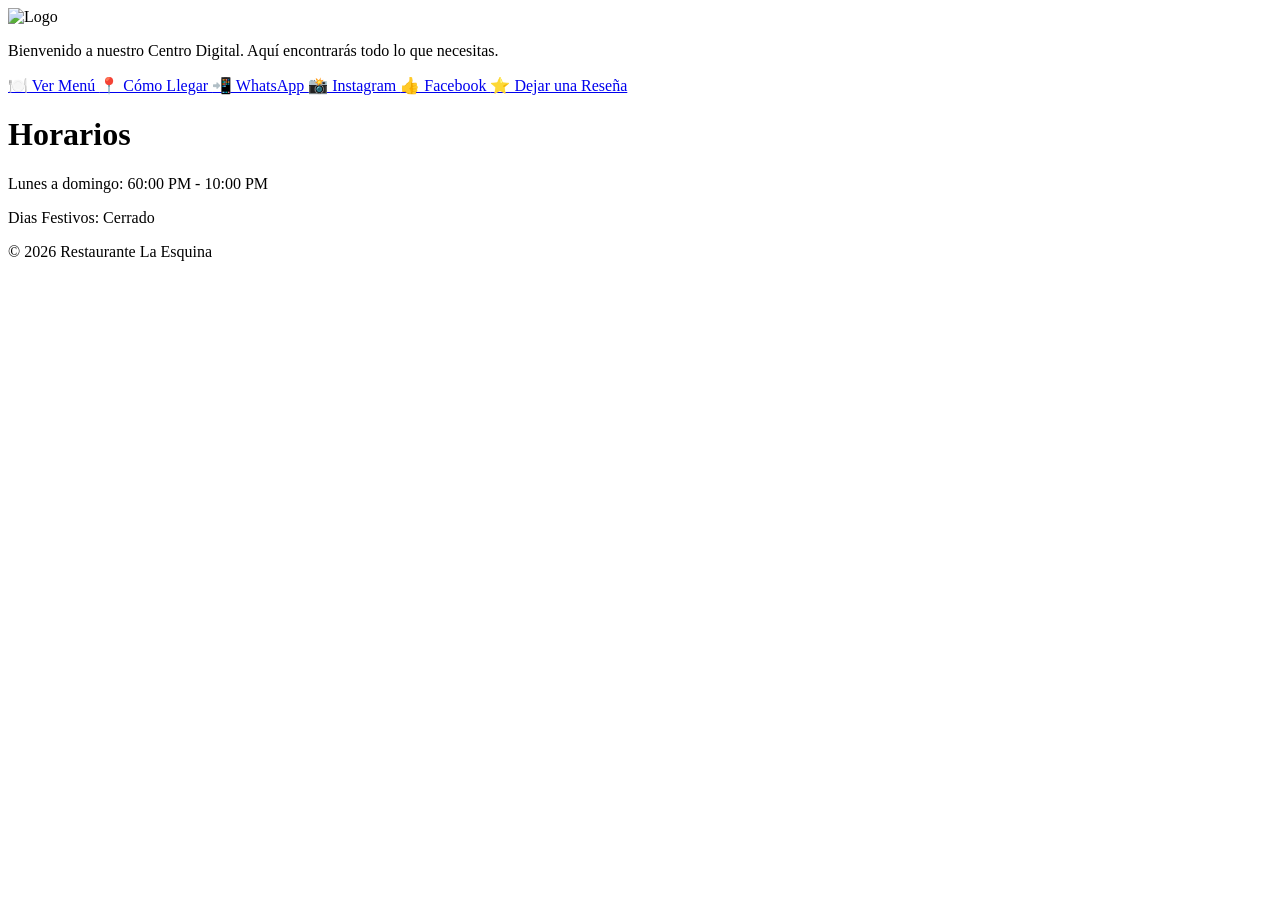
==== index.html @ 9d06bcfe "Crear index.html" ====
<!DOCTYPE html>
<html lang="es">
<head>
    <meta name="viewport" content="width=device-width, initial-scale=1.0">
    <meta charset="UTF-8">
    <meta name="viewport" content="width=device-width, initial-scale=1.0">
    <title>La Esquina | Centro Digital</title>
    <link rel="stylesheet" href="style.css">
</head>
<body class="caja">

    <header class="header">

    </header>

<div class="container">

    <img src="/img/ChatGPT Image 26 jun 2026, 07_17_12 p.m.png" class="logo" alt="Logo">

    <p class="descripcion">
        Bienvenido a nuestro Centro Digital.
        Aquí encontrarás todo lo que necesitas.
    </p>

    <div class="botones">

        <a href="http://127.0.0.1:3000/menu.html?vscode-livepreview=true" class="boton menu">
            🍽️ Ver Menú
        </a>

        <a href="https://www.google.com/maps/@4.636672,-74.186752,14z?entry=ttu&g_ep=EgoyMDI2MDYyNC4wIKXMDSoASAFQAw%3D%3D" class="boton ubicacion">
            📍 Cómo Llegar
        </a>

         <a href="https://wa.me/573106398813" class="boton whatsapp">
            📲 WhatsApp
        </a>

        <a href="https://www.instagram.com/" class="boton instagram">
            📸 Instagram
        </a>

        <a href="https://www.facebook.com/" class="boton facebook">
            👍 Facebook
        </a>
              <a href="http://127.0.0.1:3000/rese%C3%B1as.html?vscode-livepreview=true" class="boton reseñas">
            ⭐ Dejar una Reseña
        </a>
            <h1 class="horario"> Horarios</h1>
            <p class="parrafo">Lunes a domingo: 60:00 PM - 10:00 PM</p>
            <p class="parrafo">Dias Festivos: Cerrado</p>
        </div>

    <footer class="footer">

        © 2026 Restaurante La Esquina

    </footer>
</div>

</body>
</html>
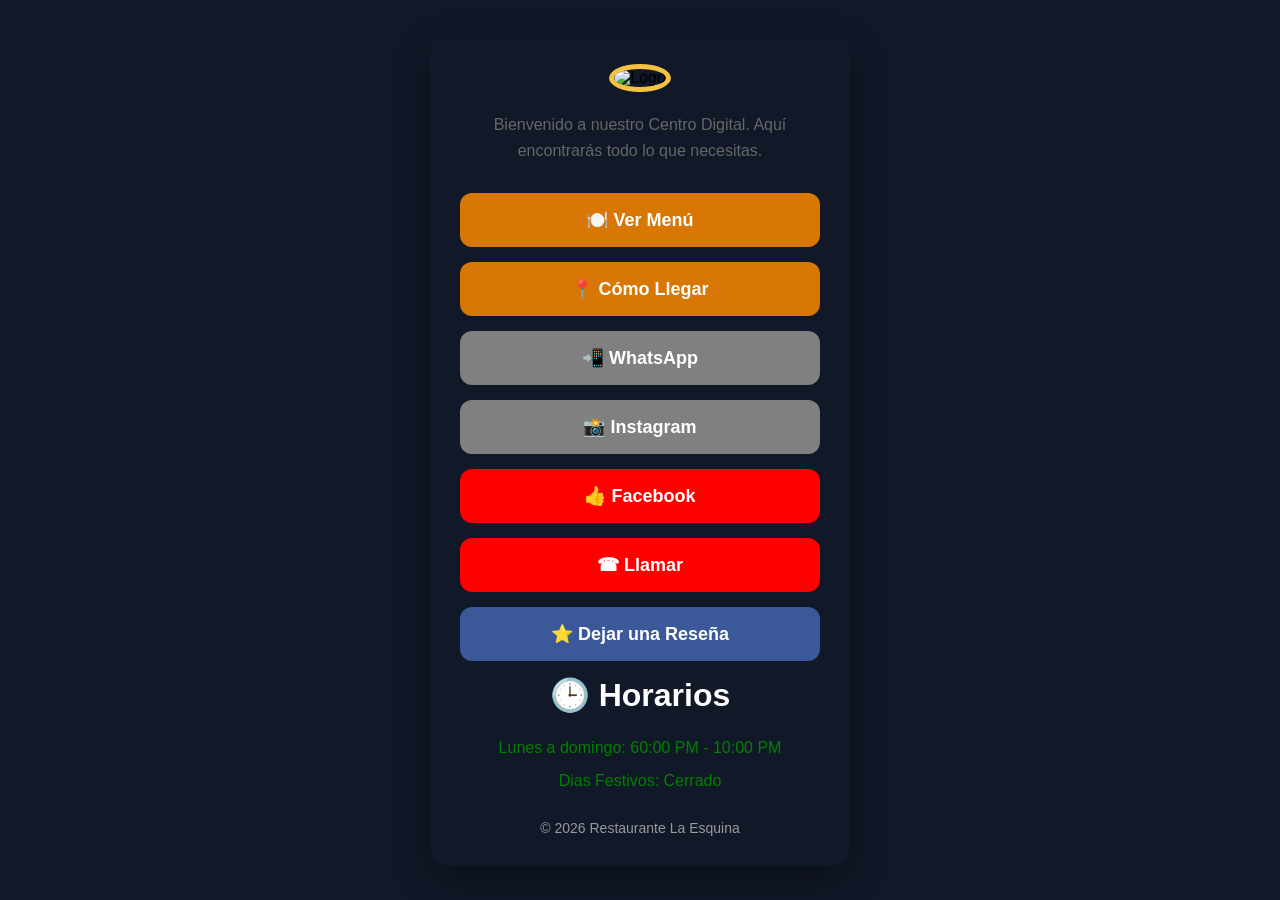
==== commit 45773055: "Add files via upload" ====
--- a/index.html
+++ b/index.html
@@ -1,62 +1,62 @@
-<!DOCTYPE html>
-<html lang="es">
-<head>
-    <meta name="viewport" content="width=device-width, initial-scale=1.0">
-    <meta charset="UTF-8">
-    <meta name="viewport" content="width=device-width, initial-scale=1.0">
-    <title>La Esquina | Centro Digital</title>
-    <link rel="stylesheet" href="style.css">
-</head>
-<body class="caja">
-
-    <header class="header">
-
-    </header>
-
-<div class="container">
-
-    <img src="/img/ChatGPT Image 26 jun 2026, 07_17_12 p.m.png" class="logo" alt="Logo">
-
-    <p class="descripcion">
-        Bienvenido a nuestro Centro Digital.
-        Aquí encontrarás todo lo que necesitas.
-    </p>
-
-    <div class="botones">
-
-        <a href="http://127.0.0.1:3000/menu.html?vscode-livepreview=true" class="boton menu">
-            🍽️ Ver Menú
-        </a>
-
-        <a href="https://www.google.com/maps/@4.636672,-74.186752,14z?entry=ttu&g_ep=EgoyMDI2MDYyNC4wIKXMDSoASAFQAw%3D%3D" class="boton ubicacion">
-            📍 Cómo Llegar
-        </a>
-
-         <a href="https://wa.me/573106398813" class="boton whatsapp">
-            📲 WhatsApp
-        </a>
-
-        <a href="https://www.instagram.com/" class="boton instagram">
-            📸 Instagram
-        </a>
-
-        <a href="https://www.facebook.com/" class="boton facebook">
-            👍 Facebook
-        </a>
-              <a href="http://127.0.0.1:3000/rese%C3%B1as.html?vscode-livepreview=true" class="boton reseñas">
-            ⭐ Dejar una Reseña
-        </a>
-            <h1 class="horario"> Horarios</h1>
-            <p class="parrafo">Lunes a domingo: 60:00 PM - 10:00 PM</p>
-            <p class="parrafo">Dias Festivos: Cerrado</p>
-        </div>
-
-    <footer class="footer">
-
-        © 2026 Restaurante La Esquina
-
-    </footer>
-</div>
-
-</body>
-</html>
+<!DOCTYPE html>
+<html lang="es">
+<head>
+    <meta charset="UTF-8">
+    <meta name="viewport" content="width=device-width, initial-scale=1.0">
+    <title>La Esquina | Centro Digital</title>
+    <link rel="stylesheet" href="style.css">
+</head>
+<body>
+
+<div class="container">
+
+    <img src="/img/ChatGPT Image 26 jun 2026, 07_17_12 p.m.png" class="logo" alt="Logo">
+
+    <p class="descripcion">
+        Bienvenido a nuestro Centro Digital.
+        Aquí encontrarás todo lo que necesitas.
+    </p>
+
+    <div class="botones">
+
+        <a href="https://drive.google.com/file/d/19c3nMlGACD7Gf_2vcTtE-akVe8n3_e_5/view?usp=sharing" class="boton menu">
+            🍽️ Ver Menú
+        </a>
+
+        <a href="#" class="boton ubicacion">
+            📍 Cómo Llegar
+        </a>
+
+         <a href="https://wa.me/573106398813" class="boton whatsapp">
+            📲 WhatsApp
+        </a>
+
+        <a href="#" class="boton instagram">
+            📸 Instagram
+        </a>
+
+        <a href="#" class="boton facebook">
+            👍 Facebook
+        </a>
+
+                <a href="#" class="boton llamar">
+            ☎ Llamar
+        </a>
+
+                <a href="#" class="boton resenas">
+            ⭐ Dejar una Reseña
+        </a>
+            <h1 class="horario">🕒 Horarios</h1>
+            <p class="parrafo">Lunes a domingo: 60:00 PM - 10:00 PM</p>
+            <p class="parrafo">Dias Festivos: Cerrado</p>
+        </div>
+
+    <footer>
+
+        © 2026 Restaurante La Esquina
+
+    </footer>
+</div>
+
+</body>
+</html>
--- a/style.css
+++ b/style.css
@@ -0,0 +1,169 @@
+*{
+    margin:0;
+    padding:0;
+    box-sizing:border-box;
+    font-family:Arial, Helvetica, sans-serif;
+}
+
+body{
+
+    background:#111827;
+
+    display:flex;
+
+    justify-content:center;
+
+    align-items:center;
+
+    min-height:100vh;
+
+    padding:30px;
+
+}
+
+.container{
+
+    width:100%;
+
+    max-width:420px;
+
+    border-radius:20px;
+
+    padding:30px;
+
+    box-shadow:0 15px 35px rgba(0,0,0,.35);
+
+    text-align:center;
+
+}
+
+.logo{
+
+    width:120px;
+
+    height:120px;
+
+    border-radius:50%;
+
+    object-fit:cover;
+
+    margin-bottom:20px;
+
+    border:5px solid #f5c242;
+
+}
+
+h1{
+
+    color:#222;
+
+    margin-bottom:10px;
+
+}
+
+.descripcion{
+
+    color:#666;
+
+    margin-bottom:30px;
+
+    line-height:1.6;
+
+}
+
+.botones{
+
+    display:flex;
+
+    flex-direction:column;
+
+    gap:15px;
+
+}
+
+.boton{
+
+    text-decoration:none;
+
+    color:white;
+
+    padding:16px;
+
+    border-radius:12px;
+
+    font-size:18px;
+
+    font-weight:bold;
+
+    transition:.3s;
+
+}
+
+.boton:hover{
+
+    transform:translateY(-4px);
+
+    box-shadow:0 8px 20px rgba(0,0,0,.25);
+
+}
+
+.menu{
+
+    background:#d97706;
+
+}
+
+.whatsapp{
+
+    background:gray;
+
+}
+
+.ubicacion{
+
+    background:#d97706;
+
+}
+
+.resenas{
+
+    background: #3b5998;
+
+}
+
+.instagram{
+
+    background:gray;
+
+}
+
+.facebook{
+
+    background:red;
+
+}
+
+.llamar{
+
+    background:red;
+
+}
+
+footer{
+
+    margin-top:30px;
+
+    color:#999;
+
+    font-size:14px;
+
+}
+
+.horario{
+
+    color: white;
+}
+
+.parrafo{
+    color: green;
+}
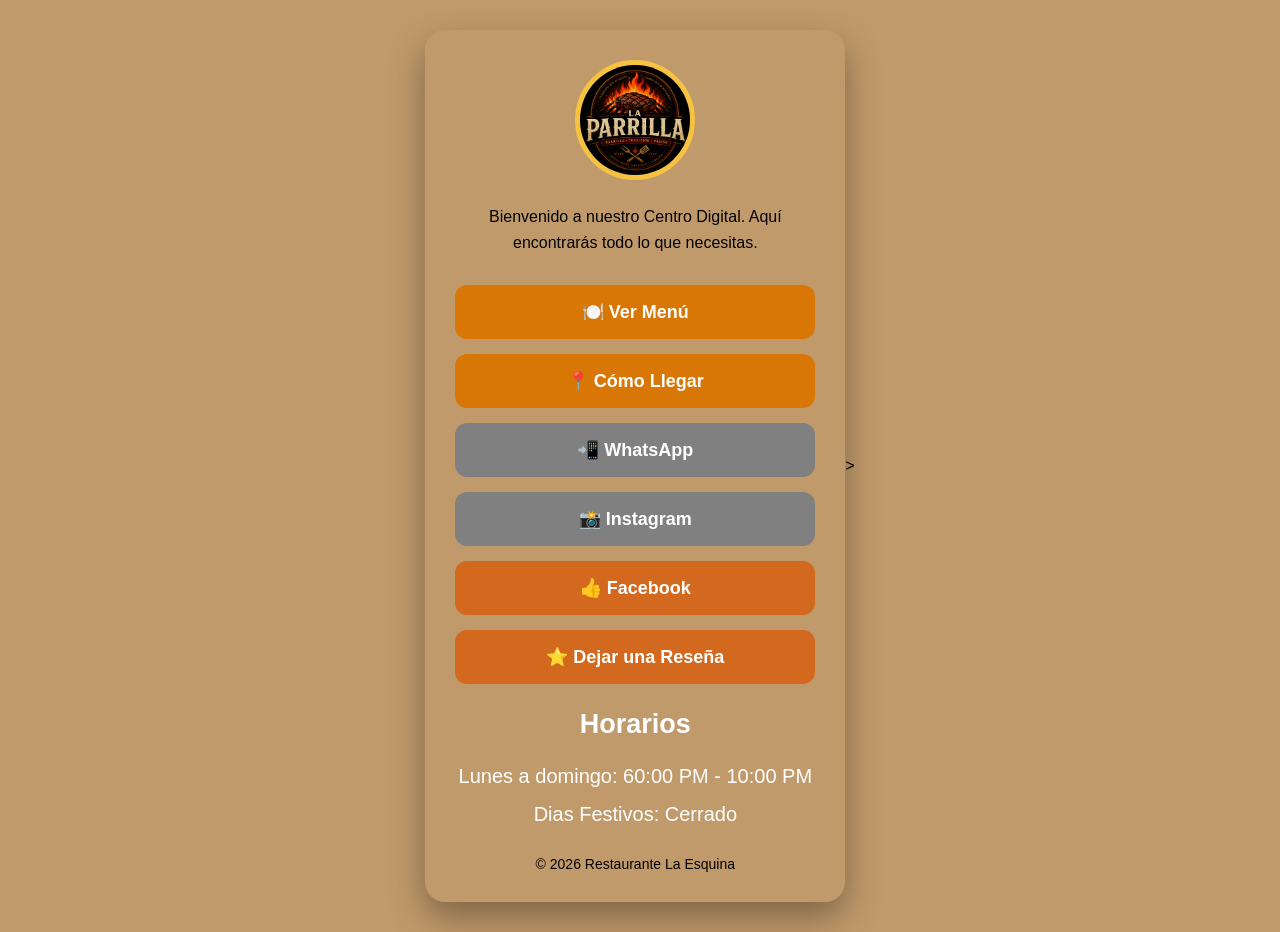
==== commit 77c6cd79: "Add files via upload" ====
--- a/index.html
+++ b/index.html
@@ -1,12 +1,17 @@
 <!DOCTYPE html>
 <html lang="es">
 <head>
+    <meta name="viewport" content="width=device-width, initial-scale=1.0">
     <meta charset="UTF-8">
     <meta name="viewport" content="width=device-width, initial-scale=1.0">
     <title>La Esquina | Centro Digital</title>
     <link rel="stylesheet" href="style.css">
 </head>
-<body>
+<body class="caja">
+
+    <header class="header">
+
+    </header>
 
 <div class="container">
 
@@ -19,11 +24,11 @@
 
     <div class="botones">
 
-        <a href="https://drive.google.com/file/d/19c3nMlGACD7Gf_2vcTtE-akVe8n3_e_5/view?usp=sharing" class="boton menu">
+        <a href="http://127.0.0.1:3000/menu.html?vscode-livepreview=true" class="boton menu">
             🍽️ Ver Menú
         </a>
 
-        <a href="#" class="boton ubicacion">
+        <a href="https://www.google.com/maps/@4.636672,-74.186752,14z?entry=ttu&g_ep=EgoyMDI2MDYyNC4wIKXMDSoASAFQAw%3D%3D" class="boton ubicacion">
             📍 Cómo Llegar
         </a>
 
@@ -31,27 +36,22 @@
             📲 WhatsApp
         </a>
 
-        <a href="#" class="boton instagram">
+        <a href="https://www.instagram.com/" class="boton instagram">
             📸 Instagram
         </a>
 
-        <a href="#" class="boton facebook">
+        <a href="https://www.facebook.com/" class="boton facebook">
             👍 Facebook
         </a>
-
-                <a href="#" class="boton llamar">
-            ☎ Llamar
-        </a>
-
-                <a href="#" class="boton resenas">
+              <a href="http://127.0.0.1:3000/rese%C3%B1as.html?vscode-livepreview=true" class="boton reseñas">
             ⭐ Dejar una Reseña
         </a>
-            <h1 class="horario">🕒 Horarios</h1>
+            <h1 class="horario"> Horarios</h1>
             <p class="parrafo">Lunes a domingo: 60:00 PM - 10:00 PM</p>
             <p class="parrafo">Dias Festivos: Cerrado</p>
         </div>
 
-    <footer>
+    <footer class="footer">
 
         © 2026 Restaurante La Esquina
 
@@ -59,4 +59,4 @@
 </div>
 
 </body>
-</html>+</html>>
--- a/style.css
+++ b/style.css
@@ -4,10 +4,15 @@
     box-sizing:border-box;
     font-family:Arial, Helvetica, sans-serif;
 }
+.caja{
+    width: 100%;
+    max-width: 600px;
+    margin: 0 auto;
+}
 
 body{
 
-    background:#111827;
+    background:#C19A6B;
 
     display:flex;
 
@@ -63,7 +68,7 @@
 
 .descripcion{
 
-    color:#666;
+    color:black;
 
     margin-bottom:30px;
 
@@ -139,13 +144,7 @@
 
 .facebook{
 
-    background:red;
-
-}
-
-.llamar{
-
-    background:red;
+    background: chocolate;
 
 }
 
@@ -160,10 +159,20 @@
 }
 
 .horario{
-
+    margin-top: 10px;
     color: white;
+    font-size: 27px;
 }
 
 .parrafo{
-    color: green;
+    color: white;
+    font-size: 20px;
 }
+
+.footer{
+    color: black;
+}
+
+.boton.reseñas{
+    background: chocolate;
+}
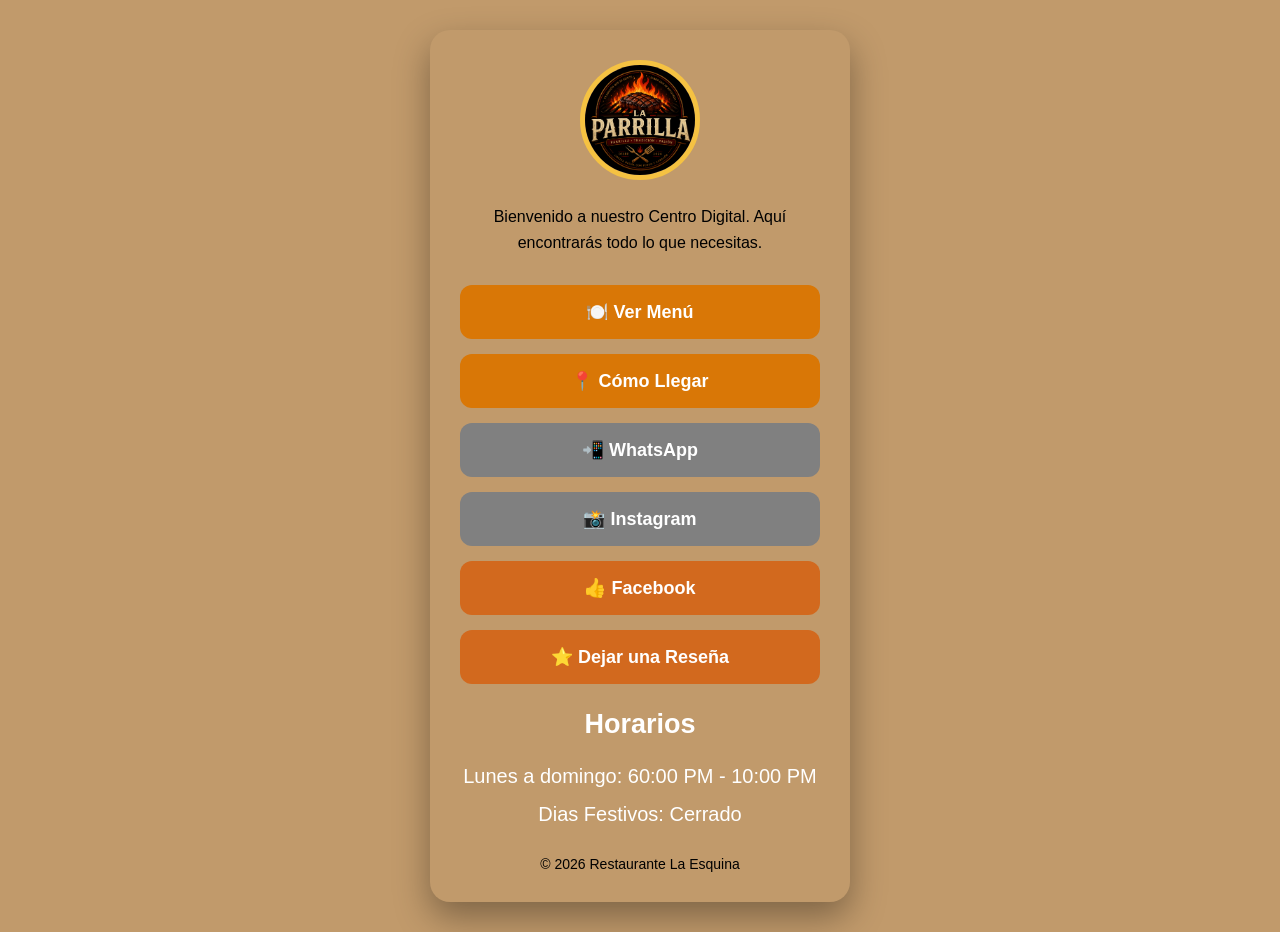
==== commit b31577f1: "Update index.html" ====
--- a/index.html
+++ b/index.html
@@ -59,4 +59,4 @@
 </div>
 
 </body>
-</html>>+</html>
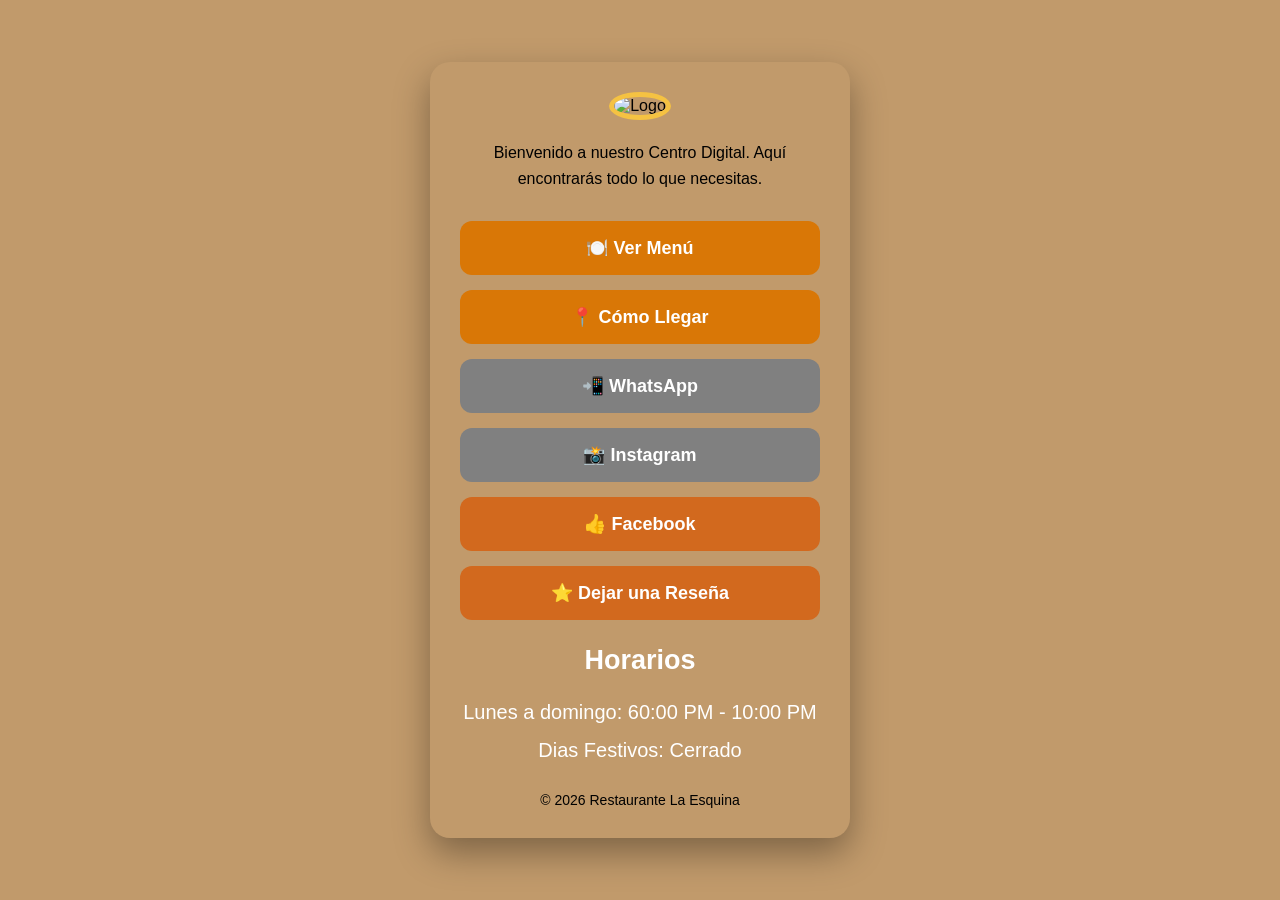
==== commit 8cdd70f3: "Update index.html" ====
--- a/index.html
+++ b/index.html
@@ -15,7 +15,7 @@
 
 <div class="container">
 
-    <img src="/img/ChatGPT Image 26 jun 2026, 07_17_12 p.m.png" class="logo" alt="Logo">
+    <img src="./img/logo.png" class="logo" alt="Logo">
 
     <p class="descripcion">
         Bienvenido a nuestro Centro Digital.
@@ -24,7 +24,7 @@
 
     <div class="botones">
 
-        <a href="http://127.0.0.1:3000/menu.html?vscode-livepreview=true" class="boton menu">
+        <a href="menu.html" class="boton menu">
             🍽️ Ver Menú
         </a>
 
@@ -43,7 +43,7 @@
         <a href="https://www.facebook.com/" class="boton facebook">
             👍 Facebook
         </a>
-              <a href="http://127.0.0.1:3000/rese%C3%B1as.html?vscode-livepreview=true" class="boton reseñas">
+              <a href="reseñas.html" class="boton reseñas">
             ⭐ Dejar una Reseña
         </a>
             <h1 class="horario"> Horarios</h1>
